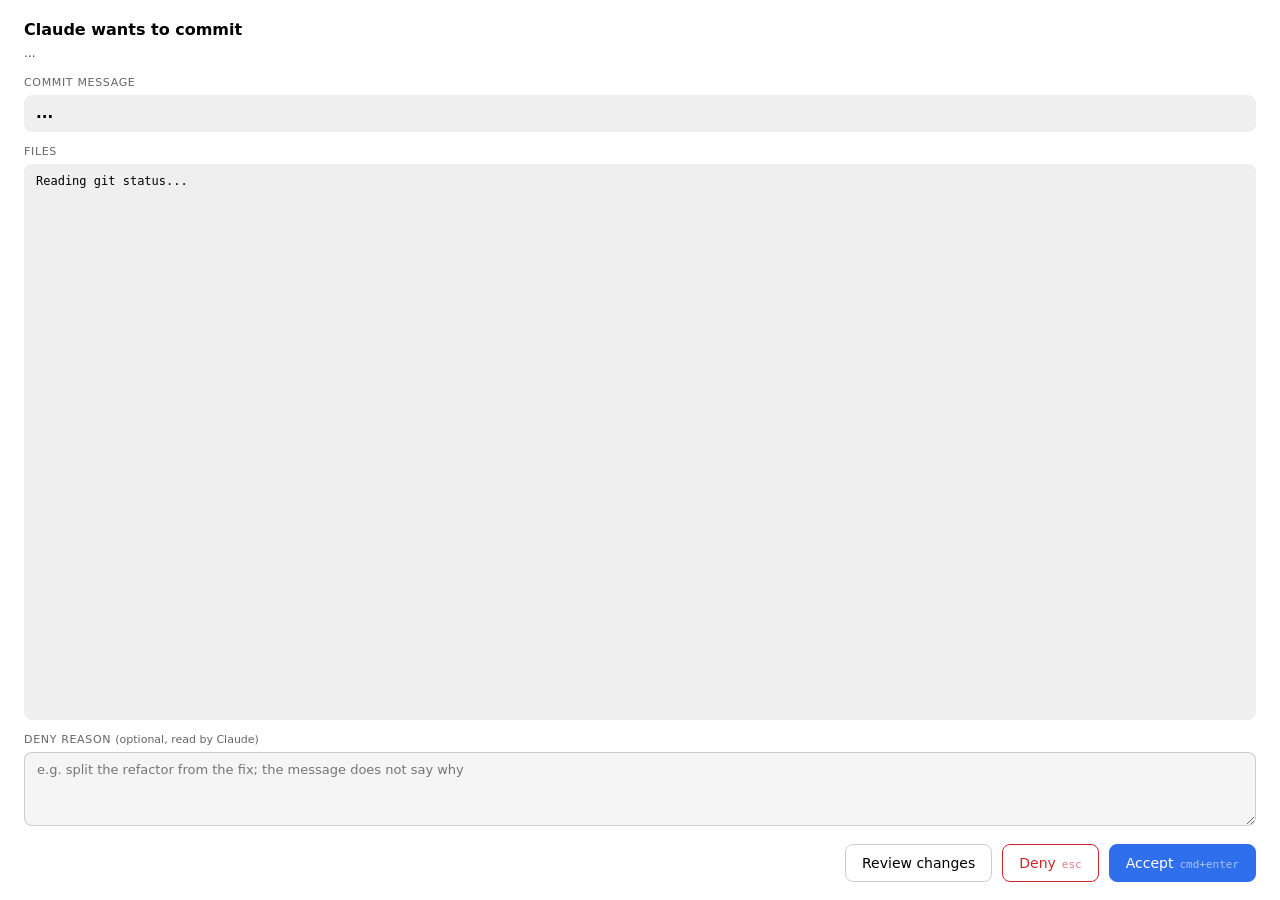
==== ui/index.html @ 16d02116 "ui: file tree, collapse, viewed and file comments in review The review view gains what the GitHub "F" ====
<!doctype html>
<html lang="en">
<head>
<meta charset="utf-8">
<title>Commit review</title>
<link rel="stylesheet" href="review.css">
<style>
  :root { color-scheme: light dark; font: 14px/1.45 -apple-system, system-ui, sans-serif; }
  body { margin: 0; padding: 18px 24px; height: 100vh; box-sizing: border-box; display: flex; flex-direction: column; gap: 12px; }
  h1 { font-size: 16px; margin: 0; }
  .repo { opacity: .7; font-size: 12px; word-break: break-all; margin-top: -8px; }
  .label { font-size: 11px; text-transform: uppercase; letter-spacing: .06em; opacity: .6; margin-bottom: 4px; }
  .label .opt { text-transform: none; letter-spacing: 0; }
  .subject { font-weight: 600; font-size: 15px; padding: 8px 12px; border-radius: 8px; background: rgba(127,127,127,.12); white-space: pre-wrap; word-break: break-word; }
  button.badge { margin-left: 8px; padding: 1px 7px; border: 0; border-radius: 10px; background: #d1242f; color: #fff; font-size: 10px; letter-spacing: 0; text-transform: none; vertical-align: middle; }
  mark.bad { background: #d1242f; color: #fff; border-radius: 3px; padding: 0 2px; }
  pre { margin: 0; padding: 8px 12px; overflow: auto; border-radius: 8px; background: rgba(127,127,127,.12); font: 12px/1.5 ui-monospace, SFMono-Regular, Menlo, monospace; white-space: pre-wrap; }
  pre.body { margin-top: 6px; max-height: 160px; }
  #amend-stat { max-height: 120px; }
  pre.err { color: #d1242f; }
  .muted { opacity: .6; font-style: italic; }
  section.files { flex: 1; min-height: 0; display: flex; flex-direction: column; }
  section.files pre { flex: 1; white-space: pre; }
  details summary { cursor: pointer; font-size: 12px; opacity: .7; }
  details pre { margin-top: 6px; max-height: 120px; }
  textarea { width: 100%; box-sizing: border-box; font: 13px/1.45 -apple-system, system-ui, sans-serif; padding: 8px 12px; border-radius: 8px; border: 1px solid rgba(127,127,127,.35); background: rgba(127,127,127,.08); color: inherit; resize: vertical; }
  textarea:focus { outline: 2px solid #2f6feb; outline-offset: -1px; }
  .actions { display: flex; justify-content: flex-end; gap: 10px; }
  button { font: inherit; padding: 8px 16px; border-radius: 8px; border: 1px solid rgba(127,127,127,.4); background: transparent; color: inherit; cursor: pointer; }
  button.accept { background: #2f6feb; border-color: #2f6feb; color: #fff; }
  button.deny { color: #d1242f; border-color: #d1242f; }
  kbd { opacity: .6; font-size: 11px; margin-left: 6px; }
</style>
</head>
<body>
  <h1 id="title">Claude wants to commit</h1>
  <div class="repo" id="repo">...</div>

  <div id="summary">
    <section id="message">
      <div class="label" id="message-label">Commit message</div>
      <div class="subject" id="subject">...</div>
      <pre class="body" id="body" hidden></pre>
    </section>

    <section id="amend" hidden>
      <div class="label">Already in HEAD <span class="opt" id="amend-head"></span></div>
      <pre id="amend-stat"></pre>
    </section>

    <section class="files">
      <div class="label" id="files-label">Files</div>
      <pre id="status">Reading git status...</pre>
    </section>

    <details id="raw" hidden>
      <summary>Exact command</summary>
      <pre id="command"></pre>
    </details>
  </div>

  <div id="review" hidden>
    <aside id="tree-pane">
      <input id="filter" type="search" placeholder="Filter files..." oninput="filterFiles(this.value)">
      <div id="tree"></div>
    </aside>
    <div id="diff-main">
      <div class="review-head"><span id="review-scope"></span><span id="review-count"></span></div>
      <div id="files"></div>
    </div>
  </div>

  <section class="reason">
    <div class="label">Deny reason <span class="opt">(optional, read by Claude)</span></div>
    <textarea id="reason" rows="3" placeholder="e.g. split the refactor from the fix; the message does not say why"></textarea>
  </section>

  <div class="actions">
    <span id="pending-count"></span>
    <button id="toggle-review">Review changes</button>
    <button class="deny" id="deny">Deny<kbd>esc</kbd></button>
    <button class="accept" id="accept">Accept<kbd>cmd+enter</kbd></button>
  </div>
<script src="review.js"></script>
<script src="app.js"></script>
</body>
</html>
---- ui/review.css ----
/* Review view: the diff with line comments, in the style of a GitHub
   "Files changed" tab. */

#summary { flex: 1; min-height: 0; display: flex; flex-direction: column; gap: 12px; }
#review { flex: 1; min-height: 0; display: flex; gap: 16px; }
#summary[hidden], #review[hidden] { display: none; }

#tree-pane { width: 230px; flex-shrink: 0; display: flex; flex-direction: column; gap: 8px; min-height: 0; }
#filter { width: 100%; box-sizing: border-box; padding: 6px 10px; border-radius: 6px; border: 1px solid rgba(127,127,127,.35); background: rgba(127,127,127,.08); color: inherit; font: inherit; font-size: 13px; }
#tree { flex: 1; overflow: auto; font-size: 13px; }
ul.tree-level { list-style: none; margin: 0; padding-left: 14px; }
#tree > ul.tree-level { padding-left: 0; }
summary.tree-dir { cursor: pointer; padding: 3px 4px; border-radius: 6px; }
summary.tree-dir:hover { background: rgba(127,127,127,.12); }
li.tree-file button { display: block; width: 100%; text-align: left; border: 0; background: none; padding: 3px 6px 3px 22px; border-radius: 6px; font: inherit; font-size: 13px; }
li.tree-file button:hover { background: rgba(127,127,127,.12); }
li.tree-file.viewed button { opacity: .5; }
li.tree-file.viewed button::after { content: " \2713"; }

#diff-main { flex: 1; min-width: 0; display: flex; flex-direction: column; gap: 8px; }
.review-head { display: flex; gap: 14px; align-items: baseline; font-size: 12px; opacity: .8; }
#files { flex: 1; overflow: auto; display: flex; flex-direction: column; gap: 14px; }
#files.empty { opacity: .6; font-style: italic; }

.file { border: 1px solid rgba(127,127,127,.35); border-radius: 8px; overflow-x: auto; flex-shrink: 0; }
.file-head { display: flex; gap: 10px; align-items: center; padding: 6px 12px; background: rgba(127,127,127,.12); font: 12px ui-monospace, SFMono-Regular, Menlo, monospace; position: sticky; left: 0; }
.file-head .chevron, .file-head .file-comment { display: inline-flex; padding: 3px; border: 0; background: none; opacity: .7; }
.file-head .chevron:hover, .file-head .file-comment:hover { opacity: 1; background: rgba(127,127,127,.15); }
.file-head .chevron svg { transition: transform .15s; }
.file.collapsed .chevron svg { transform: rotate(-90deg); }
.file.collapsed > table, .file.collapsed > .file-note, .file.collapsed > .file-comments { display: none; }
.viewed-label { display: inline-flex; align-items: center; gap: 6px; padding: 3px 8px; border: 1px solid rgba(127,127,127,.4); border-radius: 6px; font: 12px -apple-system, system-ui, sans-serif; cursor: pointer; }
.viewed-label input { margin: 0; }
.file-comments { padding: 8px 12px 0; background: rgba(127,127,127,.06); }
.file-comments:empty { display: none; }
.file-status { text-transform: uppercase; font-size: 10px; padding: 1px 6px; border-radius: 4px; border: 1px solid currentColor; }
.file-status.added { color: #1a7f37; }
.file-status.deleted { color: #cf222e; }
.file-status.renamed { color: #8250df; }
.file-status.modified { color: #9a6700; }
.file-path { font-weight: 600; }
.file-counts { margin-left: auto; margin-right: 6px; }
.file-counts .add { color: #1a7f37; }
.file-counts .del { color: #cf222e; }
.file-note { padding: 10px 12px; font-size: 12px; opacity: .7; }

table.diff { width: 100%; border-collapse: collapse; font: 12px/20px ui-monospace, SFMono-Regular, Menlo, monospace; }
table.diff td { padding: 0; vertical-align: top; }
td.no { width: 1%; min-width: 40px; padding: 0 10px 0 6px; text-align: right; color: rgba(127,127,127,.9); user-select: none; }
td.code { position: relative; padding: 0 12px 0 28px; white-space: pre; }
.marker { display: inline-block; width: 12px; user-select: none; }
tr.add { background: #e6ffec; }
tr.add td.no { background: #ccffd8; }
tr.del { background: #ffebe9; }
tr.del td.no { background: #ffcecb; }
tr.hunk { background: #ddf4ff; color: #57606a; }
tr.hunk td.code { padding-left: 12px; }
tr.selected td { background: #fff8c5; }
tr.commented td.no:first-child { box-shadow: inset 3px 0 0 #bf8700; }

.plus { position: absolute; left: 4px; top: 1px; width: 18px; height: 18px; padding: 0; border: 0; border-radius: 4px; background: #0969da; color: #fff; font: bold 14px/18px sans-serif; cursor: pointer; opacity: 0; }
tr.line:hover .plus, .plus:focus { opacity: 1; }

tr.comment-row td { padding: 8px 12px 4px 56px; background: rgba(127,127,127,.06); white-space: normal; }
.comment, .comment-form { border: 1px solid rgba(127,127,127,.4); border-radius: 8px; background: Canvas; max-width: 820px; margin-bottom: 8px; font: 13px/1.45 -apple-system, system-ui, sans-serif; }
.comment-head { display: flex; gap: 8px; align-items: center; padding: 6px 12px; background: rgba(127,127,127,.1); border-bottom: 1px solid rgba(127,127,127,.3); font-size: 12px; }
.comment-head .author { font-weight: 600; }
.comment-head .where { margin-left: auto; opacity: .6; font-family: ui-monospace, SFMono-Regular, Menlo, monospace; }
.pending { background: #bf8700; color: #fff; border-radius: 10px; padding: 0 7px; font-size: 10px; }
.comment-body { padding: 10px 12px; white-space: pre-wrap; }
.comment-actions, .form-actions { display: flex; justify-content: flex-end; gap: 8px; padding: 6px 12px 8px; }
.comment-actions button, .form-actions button { padding: 4px 10px; font-size: 12px; }
.comment-form .where { padding: 8px 12px 0; font-size: 12px; opacity: .6; font-family: ui-monospace, SFMono-Regular, Menlo, monospace; }
.comment-form textarea { display: block; width: calc(100% - 24px); margin: 8px 12px 0; }
button.primary { background: #2f6feb; border-color: #2f6feb; color: #fff; }
#pending-count { margin-right: auto; align-self: center; font-size: 12px; opacity: .8; }

@media (prefers-color-scheme: dark) {
  tr.add { background: rgba(46,160,67,.15); }
  tr.add td.no { background: rgba(46,160,67,.3); }
  tr.del { background: rgba(248,81,73,.15); }
  tr.del td.no { background: rgba(248,81,73,.3); }
  tr.hunk { background: rgba(56,139,253,.15); color: #8b949e; }
  tr.selected td { background: rgba(187,128,9,.3); }
  .file-status.added, .file-counts .add { color: #3fb950; }
  .file-status.deleted, .file-counts .del { color: #f85149; }
  .file-status.renamed { color: #a371f7; }
  .file-status.modified { color: #d29922; }
}
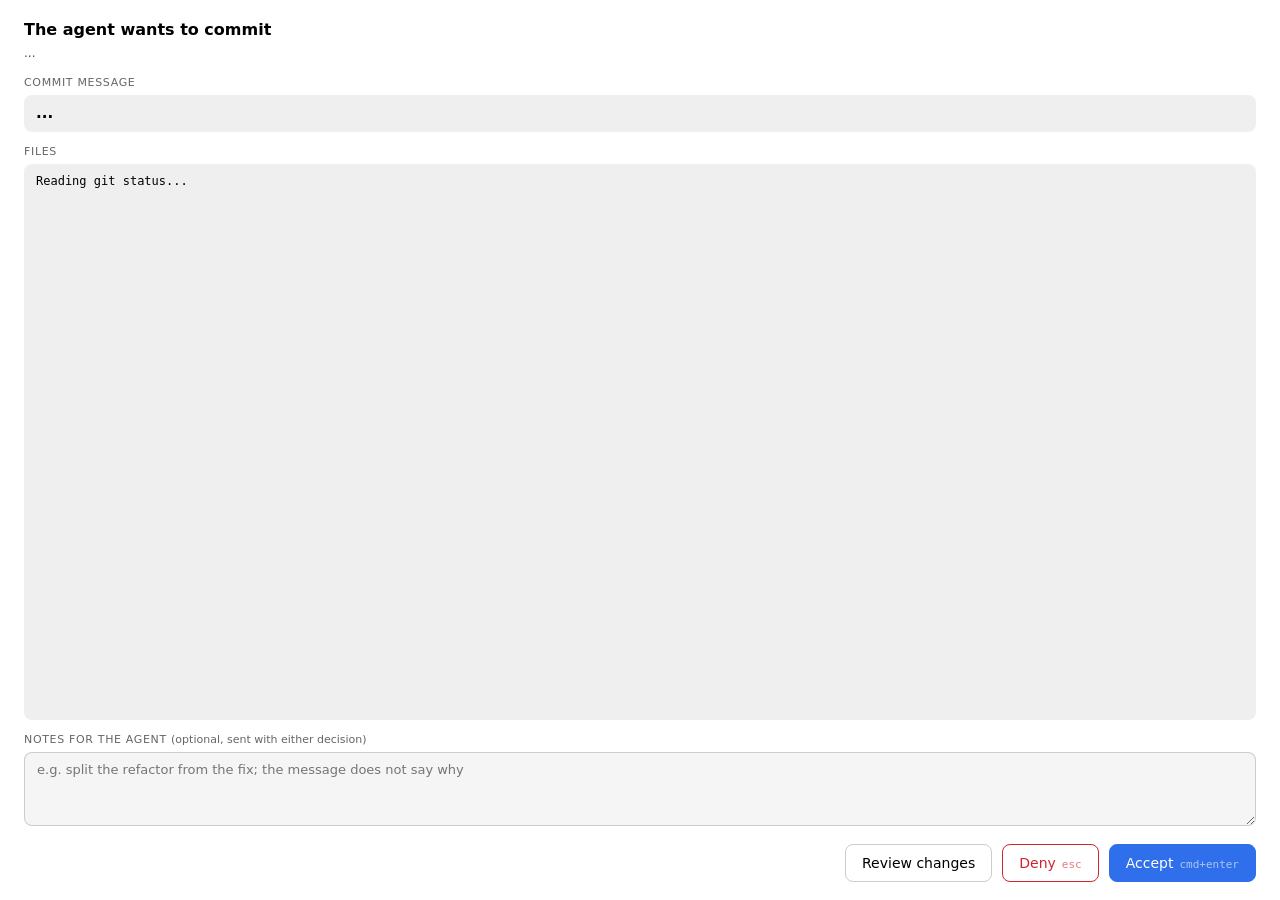
==== commit 7ceb4cf0: "ui: send notes on accept, keep the window on screen Notes and inline comments reach the agent on Acc" ====
--- a/ui/index.html
+++ b/ui/index.html
@@ -33,7 +33,7 @@
 </style>
 </head>
 <body>
-  <h1 id="title">Claude wants to commit</h1>
+  <h1 id="title">The agent wants to commit</h1>
   <div class="repo" id="repo">...</div>
 
   <div id="summary">
@@ -71,7 +71,7 @@
   </div>
 
   <section class="reason">
-    <div class="label">Deny reason <span class="opt">(optional, read by Claude)</span></div>
+    <div class="label">Notes for the agent <span class="opt">(optional, sent with either decision)</span></div>
     <textarea id="reason" rows="3" placeholder="e.g. split the refactor from the fix; the message does not say why"></textarea>
   </section>
 
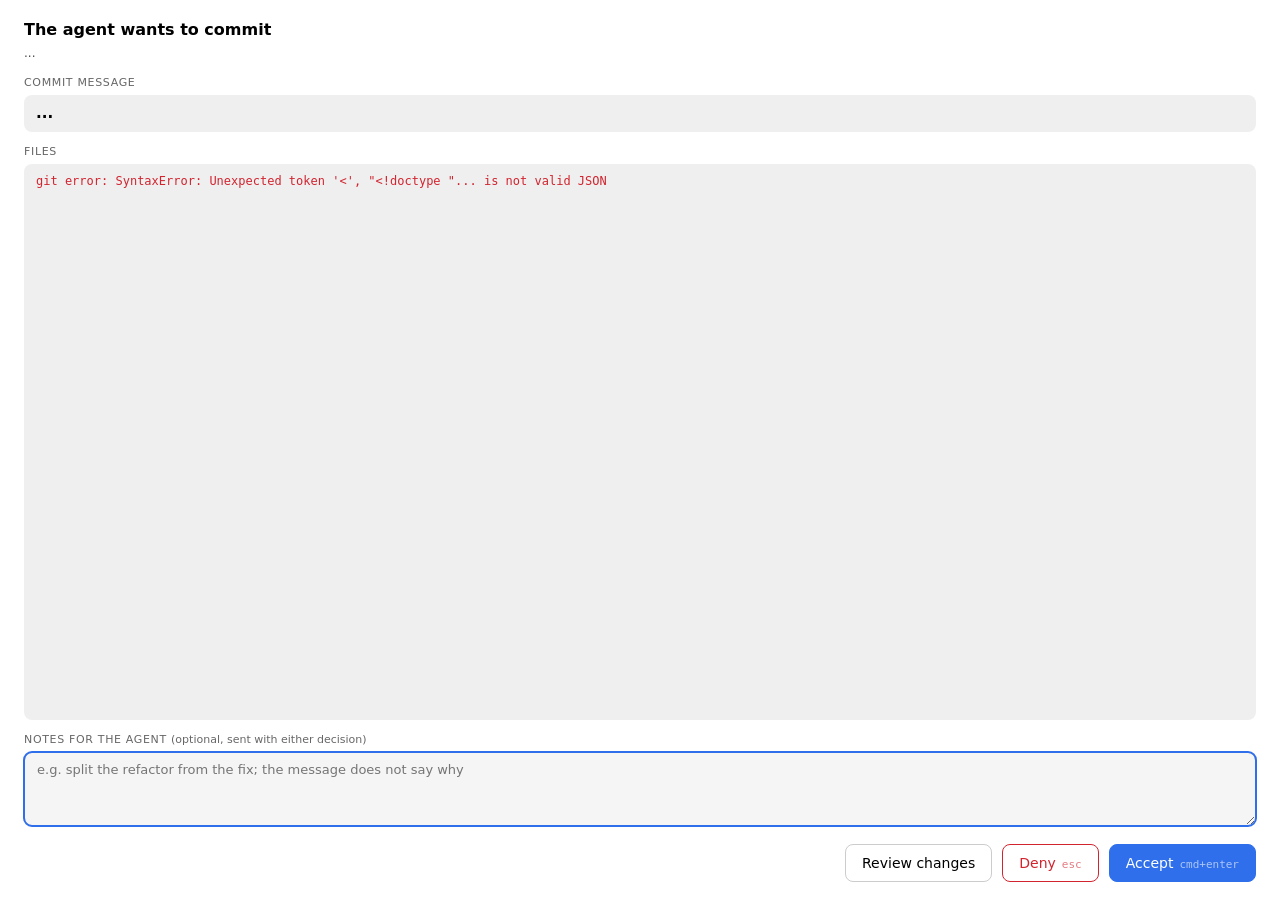
==== commit 0292a254: "ui: one seam between the review and what serves it api.js exposes context, changes, decide and the d" ====
--- a/ui/index.html
+++ b/ui/index.html
@@ -8,12 +8,14 @@
   :root { color-scheme: light dark; font: 14px/1.45 -apple-system, system-ui, sans-serif; }
   body { margin: 0; padding: 18px 24px; height: 100vh; box-sizing: border-box; display: flex; flex-direction: column; gap: 12px; }
   h1 { font-size: 16px; margin: 0; }
-  .repo { opacity: .7; font-size: 12px; word-break: break-all; margin-top: -8px; }
+  .repo-line { display: flex; justify-content: space-between; align-items: baseline; gap: 16px; margin-top: -8px; }
+  .repo { opacity: .7; font-size: 12px; word-break: break-all; }
   .label { font-size: 11px; text-transform: uppercase; letter-spacing: .06em; opacity: .6; margin-bottom: 4px; }
   .label .opt { text-transform: none; letter-spacing: 0; }
   .subject { font-weight: 600; font-size: 15px; padding: 8px 12px; border-radius: 8px; background: rgba(127,127,127,.12); white-space: pre-wrap; word-break: break-word; }
   button.badge { margin-left: 8px; padding: 1px 7px; border: 0; border-radius: 10px; background: #d1242f; color: #fff; font-size: 10px; letter-spacing: 0; text-transform: none; vertical-align: middle; }
   mark.bad { background: #d1242f; color: #fff; border-radius: 3px; padding: 0 2px; }
+  button.badge.email, button.badge.link, button.badge.co-authored-by, mark.bad.email, mark.bad.link, mark.bad.co-authored-by { background: #bf8700; }
   pre { margin: 0; padding: 8px 12px; overflow: auto; border-radius: 8px; background: rgba(127,127,127,.12); font: 12px/1.5 ui-monospace, SFMono-Regular, Menlo, monospace; white-space: pre-wrap; }
   pre.body { margin-top: 6px; max-height: 160px; }
   #amend-stat { max-height: 120px; }
@@ -34,7 +36,10 @@
 </head>
 <body>
   <h1 id="title">The agent wants to commit</h1>
-  <div class="repo" id="repo">...</div>
+  <div class="repo-line">
+    <div class="repo" id="repo">...</div>
+    <div class="review-head" id="review-head" hidden><span id="review-scope"></span><span id="review-count"></span></div>
+  </div>
 
   <div id="summary">
     <section id="message">
@@ -65,7 +70,6 @@
       <div id="tree"></div>
     </aside>
     <div id="diff-main">
-      <div class="review-head"><span id="review-scope"></span><span id="review-count"></span></div>
       <div id="files"></div>
     </div>
   </div>
@@ -81,6 +85,7 @@
     <button class="deny" id="deny">Deny<kbd>esc</kbd></button>
     <button class="accept" id="accept">Accept<kbd>cmd+enter</kbd></button>
   </div>
+<script src="api.js"></script>
 <script src="review.js"></script>
 <script src="app.js"></script>
 </body>
--- a/ui/review.css
+++ b/ui/review.css
@@ -17,18 +17,34 @@
 li.tree-file.viewed button { opacity: .5; }
 li.tree-file.viewed button::after { content: " \2713"; }
 
-#diff-main { flex: 1; min-width: 0; display: flex; flex-direction: column; gap: 8px; }
-.review-head { display: flex; gap: 14px; align-items: baseline; font-size: 12px; opacity: .8; }
+#diff-main { flex: 1; min-width: 0; display: flex; flex-direction: column; }
+.review-head { display: flex; gap: 14px; align-items: baseline; font-size: 12px; opacity: .8; white-space: nowrap; }
+.review-head[hidden] { display: none; }
 #files { flex: 1; overflow: auto; display: flex; flex-direction: column; gap: 14px; }
 #files.empty { opacity: .6; font-style: italic; }
 
-.file { border: 1px solid rgba(127,127,127,.35); border-radius: 8px; overflow-x: auto; flex-shrink: 0; }
-.file-head { display: flex; gap: 10px; align-items: center; padding: 6px 12px; background: rgba(127,127,127,.12); font: 12px ui-monospace, SFMono-Regular, Menlo, monospace; position: sticky; left: 0; }
+/* The header stays at the top of the list while the file scrolls under it.
+   It draws its own rounded surface and its top, left and right borders,
+   over a square page-colored backing so nothing shows through the corners
+   while pinned; the box keeps the other borders. The diff table scrolls
+   sideways on its own, because a scroll container on .file would pin the
+   header to .file instead. */
+.file { border: 1px solid rgba(127,127,127,.35); border-top: 0; border-radius: 0 0 8px 8px; flex-shrink: 0; }
+.file-head { display: flex; gap: 10px; align-items: center; padding: 6px 12px; margin: 0 -1px; font: 12px ui-monospace, SFMono-Regular, Menlo, monospace; position: sticky; top: 0; z-index: 1; }
+.file-head::before, .file-head::after { content: ""; position: absolute; inset: 0; }
+.file-head::before { background: Canvas; z-index: -2; }
+.file-head::after { background: rgba(127,127,127,.12); border: 1px solid rgba(127,127,127,.35); border-bottom: 0; border-radius: 8px 8px 0 0; z-index: -1; }
+/* Collapsed, the header is the whole box: it draws all four borders, and
+   no longer overlaps box borders that are not there. */
+.file.collapsed { border: 0; }
+.file.collapsed .file-head { margin: 0; }
+.file.collapsed .file-head::after { border-bottom: 1px solid rgba(127,127,127,.35); border-radius: 8px; }
+.diff-scroll { overflow-x: auto; }
 .file-head .chevron, .file-head .file-comment { display: inline-flex; padding: 3px; border: 0; background: none; opacity: .7; }
 .file-head .chevron:hover, .file-head .file-comment:hover { opacity: 1; background: rgba(127,127,127,.15); }
 .file-head .chevron svg { transition: transform .15s; }
 .file.collapsed .chevron svg { transform: rotate(-90deg); }
-.file.collapsed > table, .file.collapsed > .file-note, .file.collapsed > .file-comments { display: none; }
+.file.collapsed > .diff-scroll, .file.collapsed > .file-note, .file.collapsed > .file-comments { display: none; }
 .viewed-label { display: inline-flex; align-items: center; gap: 6px; padding: 3px 8px; border: 1px solid rgba(127,127,127,.4); border-radius: 6px; font: 12px -apple-system, system-ui, sans-serif; cursor: pointer; }
 .viewed-label input { margin: 0; }
 .file-comments { padding: 8px 12px 0; background: rgba(127,127,127,.06); }
@@ -66,7 +82,12 @@
 .comment-head { display: flex; gap: 8px; align-items: center; padding: 6px 12px; background: rgba(127,127,127,.1); border-bottom: 1px solid rgba(127,127,127,.3); font-size: 12px; }
 .comment-head .author { font-weight: 600; }
 .comment-head .where { margin-left: auto; opacity: .6; font-family: ui-monospace, SFMono-Regular, Menlo, monospace; }
-.pending { background: #bf8700; color: #fff; border-radius: 10px; padding: 0 7px; font-size: 10px; }
+.tag { color: #fff; border-radius: 10px; padding: 0 7px; font-size: 10px; }
+.tag.pending { background: #bf8700; }
+.tag.earlier { background: #0969da; }
+.tag.outdated { background: #6e7781; }
+.comment.outdated { opacity: .8; }
+.comment .quote { margin: 8px 12px 0; padding: 6px 10px; border-radius: 6px; background: rgba(127,127,127,.12); font: 12px/1.5 ui-monospace, SFMono-Regular, Menlo, monospace; white-space: pre; overflow-x: auto; }
 .comment-body { padding: 10px 12px; white-space: pre-wrap; }
 .comment-actions, .form-actions { display: flex; justify-content: flex-end; gap: 8px; padding: 6px 12px 8px; }
 .comment-actions button, .form-actions button { padding: 4px 10px; font-size: 12px; }
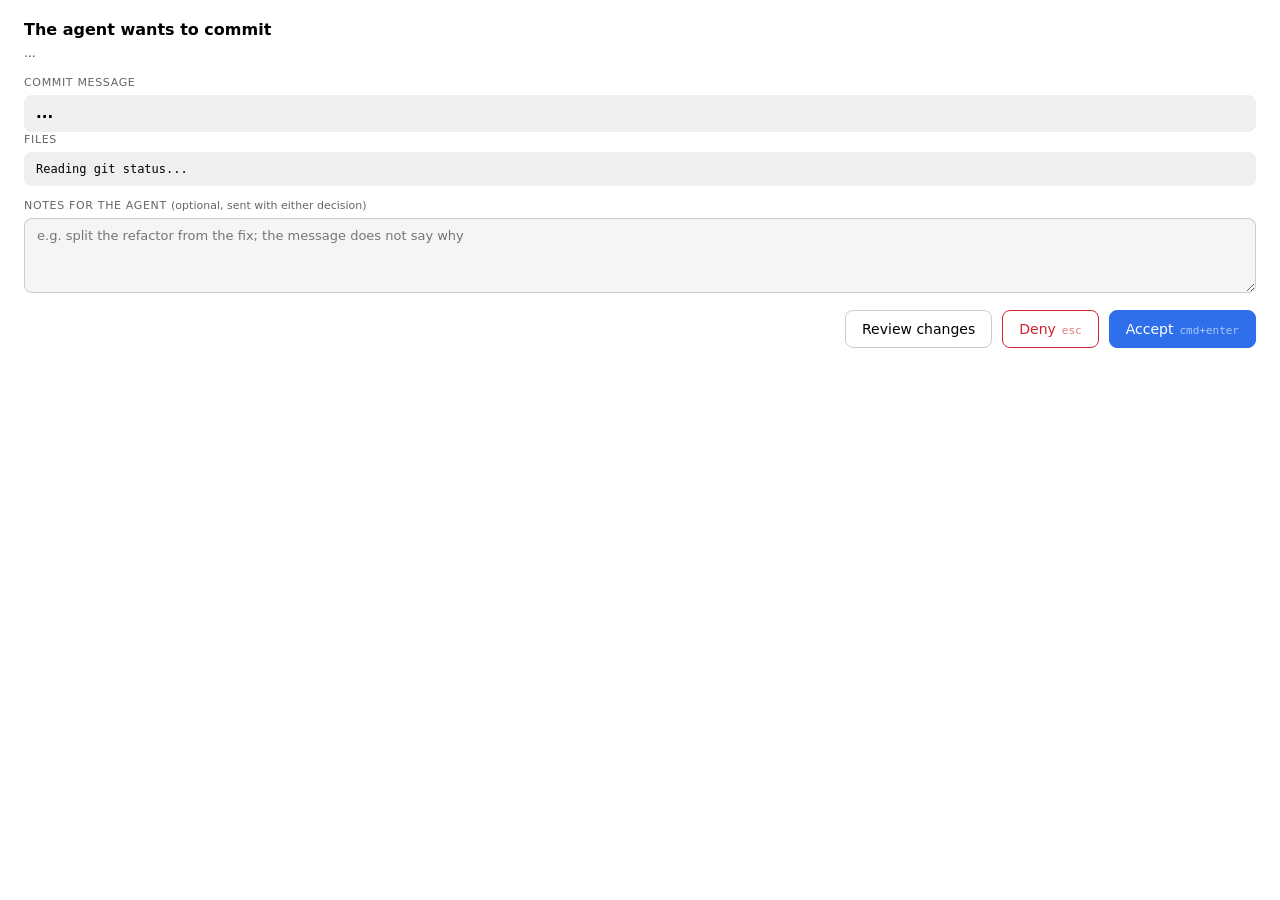
==== commit 847542e7: "remote: the review on a phone through a Cloudflare worker With a login, the window also publishes th" ====
--- a/ui/index.html
+++ b/ui/index.html
@@ -3,7 +3,7 @@
 <head>
 <meta charset="utf-8">
 <title>Commit review</title>
-<link rel="stylesheet" href="review.css">
+<link rel="stylesheet" href="/review.css">
 <style>
   :root { color-scheme: light dark; font: 14px/1.45 -apple-system, system-ui, sans-serif; }
   body { margin: 0; padding: 18px 24px; height: 100vh; box-sizing: border-box; display: flex; flex-direction: column; gap: 12px; }
@@ -38,6 +38,7 @@
   <h1 id="title">The agent wants to commit</h1>
   <div class="repo-line">
     <div class="repo" id="repo">...</div>
+    <div class="repo" id="remote" hidden></div>
     <div class="review-head" id="review-head" hidden><span id="review-scope"></span><span id="review-count"></span></div>
   </div>
 
@@ -85,8 +86,8 @@
     <button class="deny" id="deny">Deny<kbd>esc</kbd></button>
     <button class="accept" id="accept">Accept<kbd>cmd+enter</kbd></button>
   </div>
-<script src="api.js"></script>
-<script src="review.js"></script>
-<script src="app.js"></script>
+<script src="/api.js"></script>
+<script src="/review.js"></script>
+<script src="/app.js"></script>
 </body>
 </html>
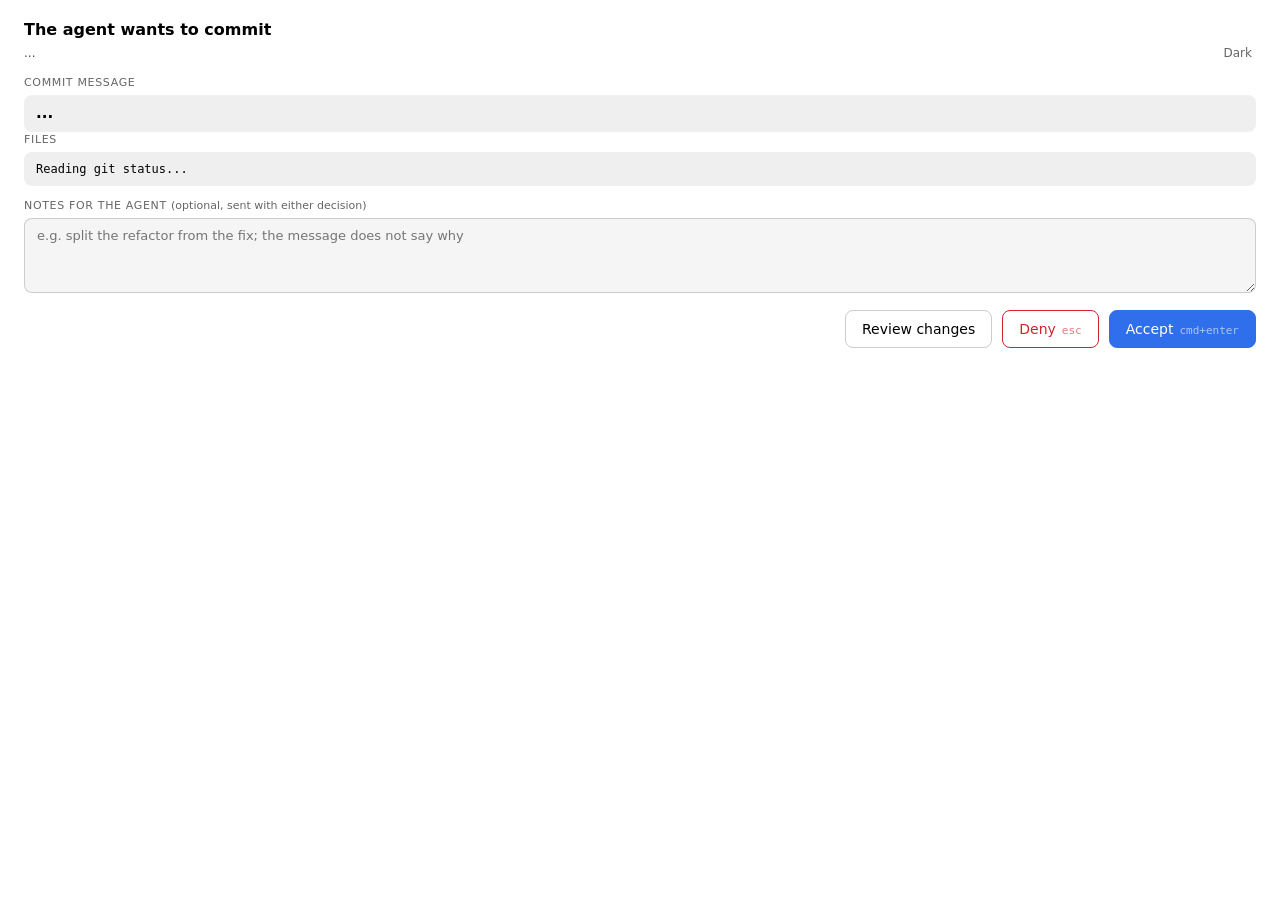
==== commit a424d285: "ui: a Light/Dark switch The pages followed the system theme, so a phone in dark mode showed a dark r" ====
--- a/ui/index.html
+++ b/ui/index.html
@@ -2,10 +2,14 @@
 <html lang="en">
 <head>
 <meta charset="utf-8">
+<meta name="viewport" content="width=device-width, initial-scale=1">
 <title>Commit review</title>
 <link rel="stylesheet" href="/review.css">
+<script src="/theme.js"></script>
 <style>
   :root { color-scheme: light dark; font: 14px/1.45 -apple-system, system-ui, sans-serif; }
+  :root[data-theme="light"] { color-scheme: light; }
+  :root[data-theme="dark"] { color-scheme: dark; }
   body { margin: 0; padding: 18px 24px; height: 100vh; box-sizing: border-box; display: flex; flex-direction: column; gap: 12px; }
   h1 { font-size: 16px; margin: 0; }
   .repo-line { display: flex; justify-content: space-between; align-items: baseline; gap: 16px; margin-top: -8px; }
@@ -32,6 +36,8 @@
   button.accept { background: #2f6feb; border-color: #2f6feb; color: #fff; }
   button.deny { color: #d1242f; border-color: #d1242f; }
   kbd { opacity: .6; font-size: 11px; margin-left: 6px; }
+  button.quiet { background: none; border: 0; opacity: .6; padding: 0 4px; font-size: 12px; }
+  button.quiet:hover { opacity: 1; }
 </style>
 </head>
 <body>
@@ -39,7 +45,8 @@
   <div class="repo-line">
     <div class="repo" id="repo">...</div>
     <div class="repo" id="remote" hidden></div>
-    <div class="review-head" id="review-head" hidden><span id="review-scope"></span><span id="review-count"></span></div>
+    <div class="review-head" id="review-head" hidden><span id="review-scope"></span><span id="review-count"></span><button type="button" class="tree-toggle" onclick="toggleTree()">Files</button></div>
+    <button type="button" class="quiet" data-theme-switch onclick="theme.toggle()">Dark</button>
   </div>
 
   <div id="summary">
